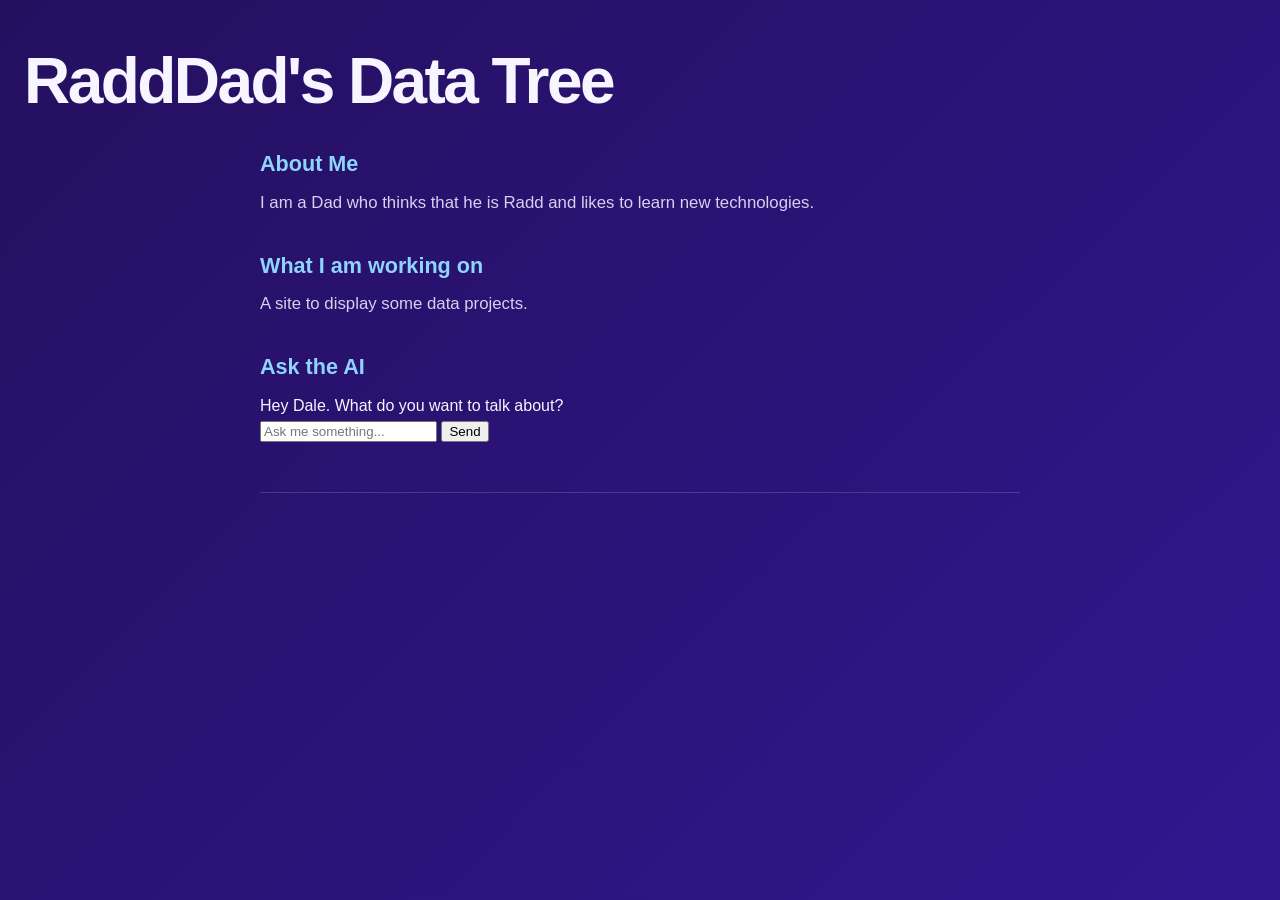
==== index.html @ f1d8755a "Enhance index.html with chat section and script Added a chat section with AI interaction functionali" ====
<!DOCTYPE html>
<html lang="en">
<head>
    <meta charset="UTF-8">
    <meta name="viewport" content="width=device-width, initial-scale=1.0">
    <link rel="stylesheet" href="main.css">
    <title>Radd Dad's Data</title>
</head>

<body>

    <h1>RaddDad's Data Tree</h1>

    <h2>About Me</h2>
    <p>
        I am a Dad who thinks that he is Radd and likes to learn new technologies.
    </p>

    <h2>What I am working on</h2>
    <p>
        A site to display some data projects.
    </p>

    <section class="chat-section">
        <h2>Ask the AI</h2>

        <div class="chat-window" id="chatWindow">
            <div class="message assistant-message">
                Hey Dale. What do you want to talk about?
            </div>
        </div>

        <form class="chat-form" id="chatForm">
            <input
                type="text"
                id="chatInput"
                placeholder="Ask me something..."
                autocomplete="off"
            >

            <button type="submit">
                Send
            </button>
        </form>
    </section>

    <footer></footer>

    <script>
        const chatForm = document.getElementById("chatForm");
        const chatInput = document.getElementById("chatInput");
        const chatWindow = document.getElementById("chatWindow");

        chatForm.addEventListener("submit", function(event) {
            event.preventDefault();

            const message = chatInput.value.trim();

            if (!message) {
                return;
            }

            const userMessage = document.createElement("div");
            userMessage.className = "message user-message";
            userMessage.textContent = message;

            chatWindow.appendChild(userMessage);

            const placeholder = document.createElement("div");
            placeholder.className = "message assistant-message";
            placeholder.textContent =
                "AI connection coming next 👀";

            chatWindow.appendChild(placeholder);

            chatInput.value = "";

            chatWindow.scrollTop = chatWindow.scrollHeight;
        });
    </script>

</body>
</html>
---- main.css ----
:root {
    --bg: #32168f;
    --bg-deep: #24105f;
    --surface: rgba(255, 255, 255, 0.08);
    --text: #f7f5ff;
    --muted: #d7d0f0;
    --accent: #8fd3ff;
    --border: rgba(255, 255, 255, 0.16);
}

* {
    box-sizing: border-box;
}

html {
    min-height: 100%;
    background: linear-gradient(135deg, var(--bg-deep), var(--bg));
}

body {
    margin: 0;
    min-height: 100vh;
    padding: 48px 24px;
    font-family: Arial, Helvetica, sans-serif;
    color: var(--text);
    background: transparent;
    line-height: 1.6;
}

body > * {
    width: min(760px, 100%);
    margin-left: auto;
    margin-right: auto;
}

h1 {
    margin: 0 0 32px;
    font-size: clamp(2.25rem, 6vw, 4rem);
    line-height: 1.05;
    letter-spacing: -0.04em;
}

h2 {
    margin-top: 32px;
    margin-bottom: 8px;
    color: var(--accent);
    font-size: 1.35rem;
}

p {
    margin-top: 0;
    color: var(--muted);
    font-size: 1.05rem;
}

footer {
    margin-top: 48px;
    padding-top: 20px;
    border-top: 1px solid var(--border);
}

@media (max-width: 600px) {
    body {
        padding: 32px 18px;
    }
}
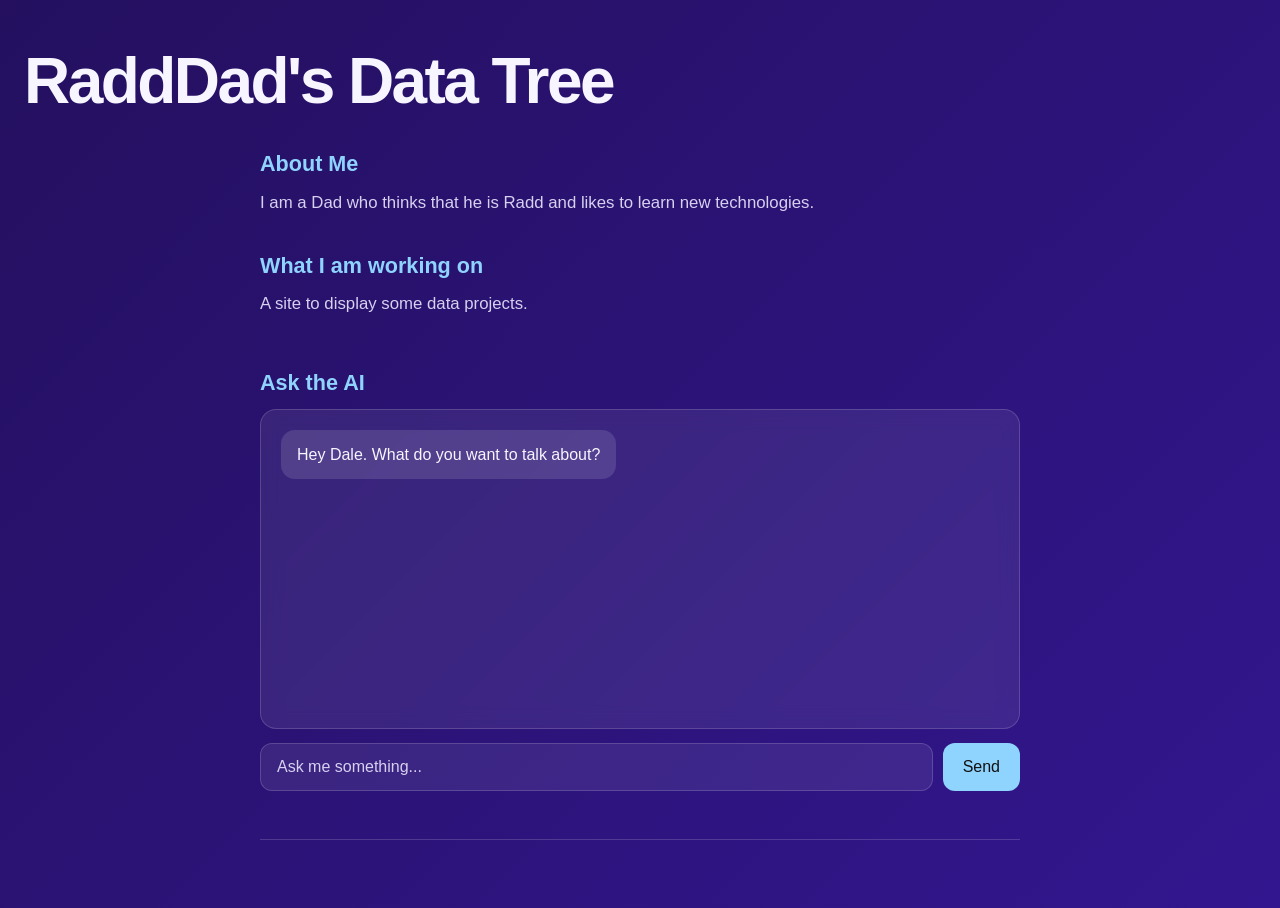
==== commit 4ea0cc5f: "Add files via upload" ====
--- a/index.html
+++ b/index.html
@@ -1,83 +1,117 @@
-<!DOCTYPE html>
-<html lang="en">
-<head>
-    <meta charset="UTF-8">
-    <meta name="viewport" content="width=device-width, initial-scale=1.0">
-    <link rel="stylesheet" href="main.css">
-    <title>Radd Dad's Data</title>
-</head>
-
-<body>
-
-    <h1>RaddDad's Data Tree</h1>
-
-    <h2>About Me</h2>
-    <p>
-        I am a Dad who thinks that he is Radd and likes to learn new technologies.
-    </p>
-
-    <h2>What I am working on</h2>
-    <p>
-        A site to display some data projects.
-    </p>
-
-    <section class="chat-section">
-        <h2>Ask the AI</h2>
-
-        <div class="chat-window" id="chatWindow">
-            <div class="message assistant-message">
-                Hey Dale. What do you want to talk about?
-            </div>
-        </div>
-
-        <form class="chat-form" id="chatForm">
-            <input
-                type="text"
-                id="chatInput"
-                placeholder="Ask me something..."
-                autocomplete="off"
-            >
-
-            <button type="submit">
-                Send
-            </button>
-        </form>
-    </section>
-
-    <footer></footer>
-
-    <script>
-        const chatForm = document.getElementById("chatForm");
-        const chatInput = document.getElementById("chatInput");
-        const chatWindow = document.getElementById("chatWindow");
-
-        chatForm.addEventListener("submit", function(event) {
-            event.preventDefault();
-
-            const message = chatInput.value.trim();
-
-            if (!message) {
-                return;
-            }
-
-            const userMessage = document.createElement("div");
-            userMessage.className = "message user-message";
-            userMessage.textContent = message;
-
-            chatWindow.appendChild(userMessage);
-
-            const placeholder = document.createElement("div");
-            placeholder.className = "message assistant-message";
-            placeholder.textContent =
-                "AI connection coming next 👀";
-
-            chatWindow.appendChild(placeholder);
-
-            chatInput.value = "";
-
-            chatWindow.scrollTop = chatWindow.scrollHeight;
-        });
-    </script>
-
-</body>
-</html>
+<!DOCTYPE html>
+<html lang="en">
+<head>
+    <meta charset="UTF-8">
+    <meta name="viewport" content="width=device-width, initial-scale=1.0">
+    <link rel="stylesheet" href="main.css">
+    <title>Radd Dad's Data</title>
+</head>
+
+<body>
+
+    <h1>RaddDad's Data Tree</h1>
+
+    <h2>About Me</h2>
+    <p>
+        I am a Dad who thinks that he is Radd and likes to learn new technologies.
+    </p>
+
+    <h2>What I am working on</h2>
+    <p>
+        A site to display some data projects.
+    </p>
+
+    <section class="chat-section">
+        <h2>Ask the AI</h2>
+
+        <div class="chat-window" id="chatWindow" role="log" aria-label="Chat messages" aria-live="polite">
+            <div class="message assistant-message">
+                Hey Dale. What do you want to talk about?
+            </div>
+        </div>
+
+        <form class="chat-form" id="chatForm">
+            <input
+                type="text"
+                id="chatInput"
+                placeholder="Ask me something..."
+                autocomplete="off"
+                maxlength="1200"
+                aria-label="Your message"
+            >
+
+            <button type="submit" id="chatSend">
+                Send
+            </button>
+        </form>
+    </section>
+
+    <footer></footer>
+
+    <script>
+        const chatForm = document.getElementById("chatForm");
+        const chatInput = document.getElementById("chatInput");
+        const chatWindow = document.getElementById("chatWindow");
+        const chatSend = document.getElementById("chatSend");
+        // Set this to the URL of your deployed Vercel function after deployment.
+        const CHAT_API_URL = "https://YOUR-VERCEL-PROJECT.vercel.app/api/chat";
+        const conversation = [];
+
+        function addMessage(text, className) {
+            const element = document.createElement("div");
+            element.className = `message ${className}`;
+            element.textContent = text;
+            chatWindow.appendChild(element);
+            chatWindow.scrollTop = chatWindow.scrollHeight;
+            return element;
+        }
+
+        chatForm.addEventListener("submit", async function(event) {
+            event.preventDefault();
+
+            const message = chatInput.value.trim();
+            if (!message || chatSend.disabled) {
+                return;
+            }
+
+            addMessage(message, "user-message");
+            chatInput.value = "";
+            chatSend.disabled = true;
+            chatInput.disabled = true;
+            const reply = addMessage("Thinking…", "assistant-message");
+
+            try {
+                if (CHAT_API_URL.includes("YOUR-VERCEL-PROJECT")) {
+                    throw new Error("not-configured");
+                }
+
+                const messages = [...conversation, { role: "user", content: message }].slice(-8);
+                const response = await fetch(CHAT_API_URL, {
+                    method: "POST",
+                    headers: { "Content-Type": "application/json" },
+                    body: JSON.stringify({ messages })
+                });
+                const data = await response.json();
+                if (!response.ok || typeof data.reply !== "string" || !data.reply.trim()) {
+                    throw new Error("api-error");
+                }
+
+                reply.textContent = data.reply;
+                conversation.push({ role: "user", content: message });
+                conversation.push({ role: "assistant", content: data.reply });
+                if (conversation.length > 8) conversation.splice(0, conversation.length - 8);
+            } catch (error) {
+                reply.textContent = error.message === "not-configured"
+                    ? "Chat is being connected. Please try again soon."
+                    : "Couldn’t get a reply. Please try again.";
+            } finally {
+                chatSend.disabled = false;
+                chatInput.disabled = false;
+                chatInput.focus();
+                chatWindow.scrollTop = chatWindow.scrollHeight;
+            }
+        });
+    </script>
+
+</body>
+</html>
--- a/main.css
+++ b/main.css
@@ -64,3 +64,82 @@
         padding: 32px 18px;
     }
 }
+
+.chat-section {
+    margin-top: 48px;
+}
+
+.chat-window {
+    min-height: 320px;
+    max-height: 480px;
+    overflow-y: auto;
+    padding: 20px;
+    border: 1px solid var(--border);
+    border-radius: 16px;
+    background: var(--surface);
+    backdrop-filter: blur(10px);
+}
+
+.message {
+    width: fit-content;
+    max-width: 80%;
+    margin-bottom: 14px;
+    padding: 12px 16px;
+    border-radius: 14px;
+}
+
+.assistant-message {
+    margin-right: auto;
+    background: rgba(255, 255, 255, 0.12);
+    color: var(--text);
+}
+
+.user-message {
+    margin-left: auto;
+    background: var(--accent);
+    color: #111;
+}
+
+.chat-form {
+    display: flex;
+    gap: 10px;
+    margin-top: 14px;
+}
+
+.chat-form input {
+    flex: 1;
+    padding: 14px 16px;
+    border: 1px solid var(--border);
+    border-radius: 12px;
+    font-size: 1rem;
+    background: rgba(255, 255, 255, 0.08);
+    color: var(--text);
+    outline: none;
+}
+
+.chat-form input::placeholder {
+    color: var(--muted);
+}
+
+.chat-form input:focus {
+    border-color: var(--accent);
+}
+
+.chat-form button {
+    padding: 14px 20px;
+    border: none;
+    border-radius: 12px;
+    font-size: 1rem;
+    cursor: pointer;
+    background: var(--accent);
+    color: #111;
+}
+
+.chat-form button:hover {
+    opacity: 0.9;
+}
+
+.chat-form button:disabled {
+    opacity: 0.6;
+    cursor: wait;
+}
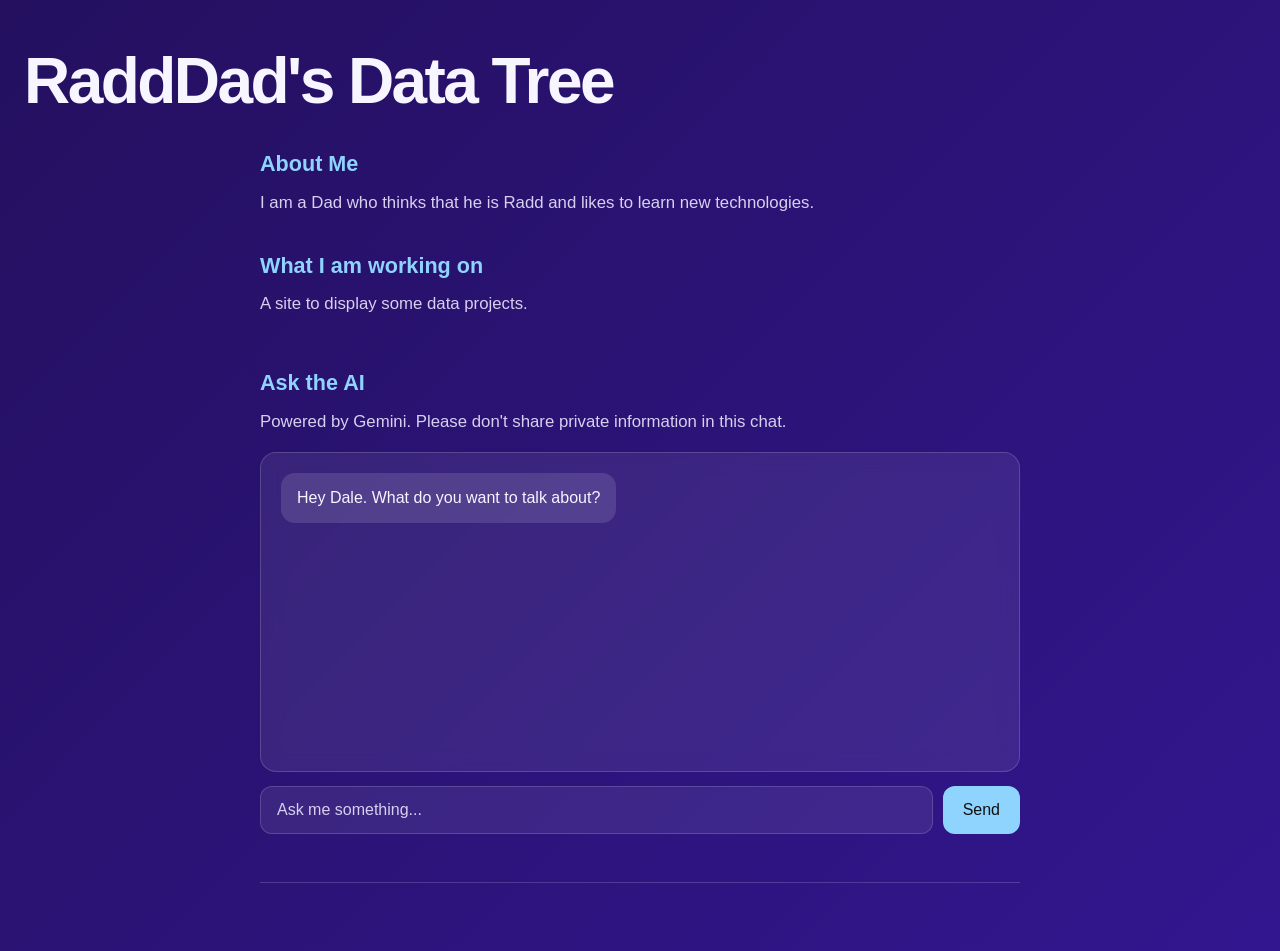
==== commit 58be17b9: "Add files via upload" ====
--- a/index.html
+++ b/index.html
@@ -23,6 +23,7 @@
 
     <section class="chat-section">
         <h2>Ask the AI</h2>
+        <p>Powered by Gemini. Please don't share private information in this chat.</p>
 
         <div class="chat-window" id="chatWindow" role="log" aria-label="Chat messages" aria-live="polite">
             <div class="message assistant-message">
@@ -53,8 +54,7 @@
         const chatInput = document.getElementById("chatInput");
         const chatWindow = document.getElementById("chatWindow");
         const chatSend = document.getElementById("chatSend");
-        // Set this to the URL of your deployed Vercel function after deployment.
-        const CHAT_API_URL = "https://YOUR-VERCEL-PROJECT.vercel.app/api/chat";
+        const CHAT_API_URL = "https://mywebsite-raddadd.vercel.app/api/chat";
         const conversation = [];
 
         function addMessage(text, className) {
@@ -81,10 +81,6 @@
             const reply = addMessage("Thinking…", "assistant-message");
 
             try {
-                if (CHAT_API_URL.includes("YOUR-VERCEL-PROJECT")) {
-                    throw new Error("not-configured");
-                }
-
                 const messages = [...conversation, { role: "user", content: message }].slice(-8);
                 const response = await fetch(CHAT_API_URL, {
                     method: "POST",
@@ -101,9 +97,7 @@
                 conversation.push({ role: "assistant", content: data.reply });
                 if (conversation.length > 8) conversation.splice(0, conversation.length - 8);
             } catch (error) {
-                reply.textContent = error.message === "not-configured"
-                    ? "Chat is being connected. Please try again soon."
-                    : "Couldn’t get a reply. Please try again.";
+                reply.textContent = "Couldn’t get a reply. Please try again.";
             } finally {
                 chatSend.disabled = false;
                 chatInput.disabled = false;
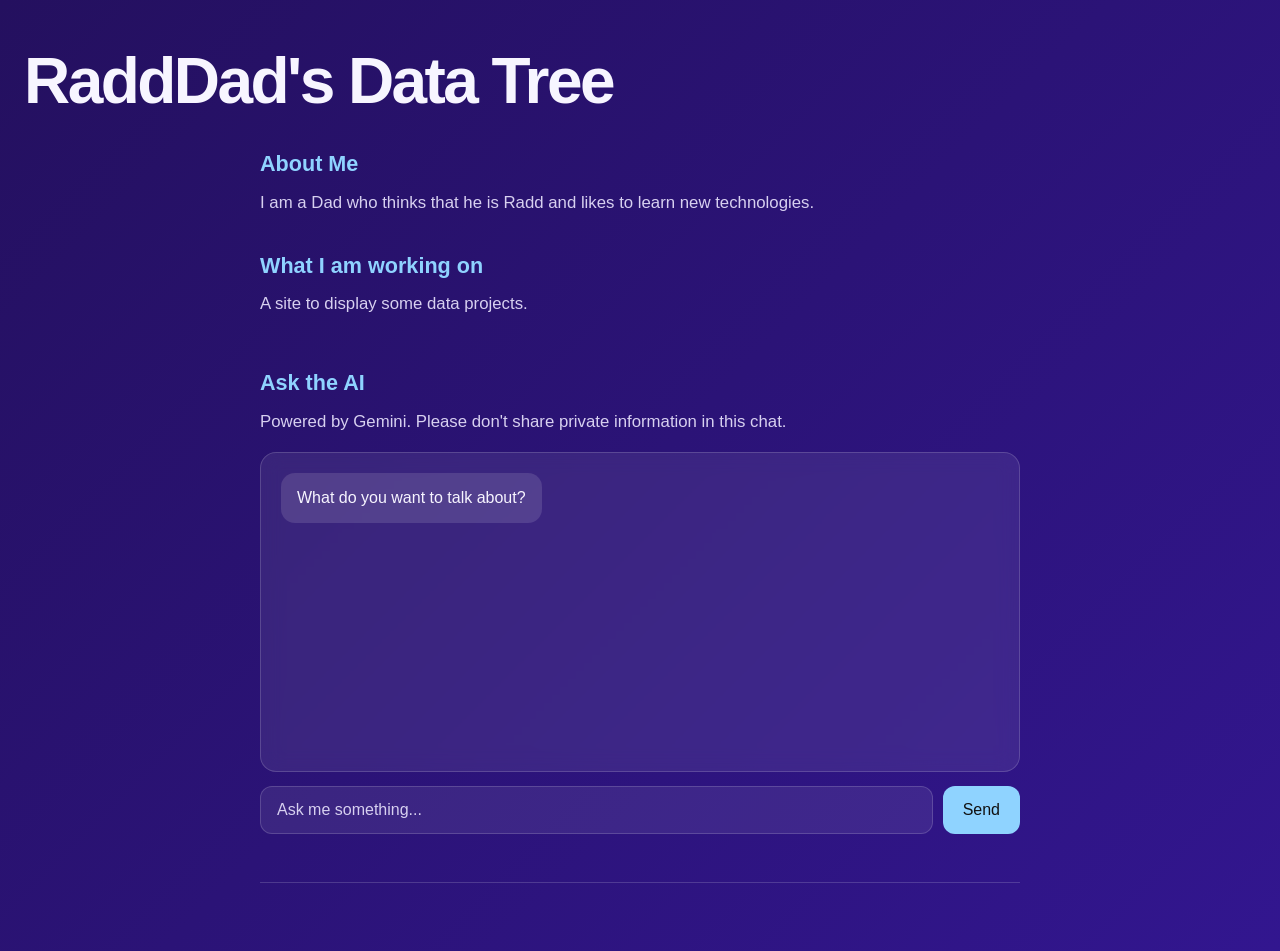
==== commit 309b5635: "Update index.html" ====
--- a/index.html
+++ b/index.html
@@ -27,7 +27,7 @@
 
         <div class="chat-window" id="chatWindow" role="log" aria-label="Chat messages" aria-live="polite">
             <div class="message assistant-message">
-                Hey Dale. What do you want to talk about?
+                What do you want to talk about?
             </div>
         </div>
 
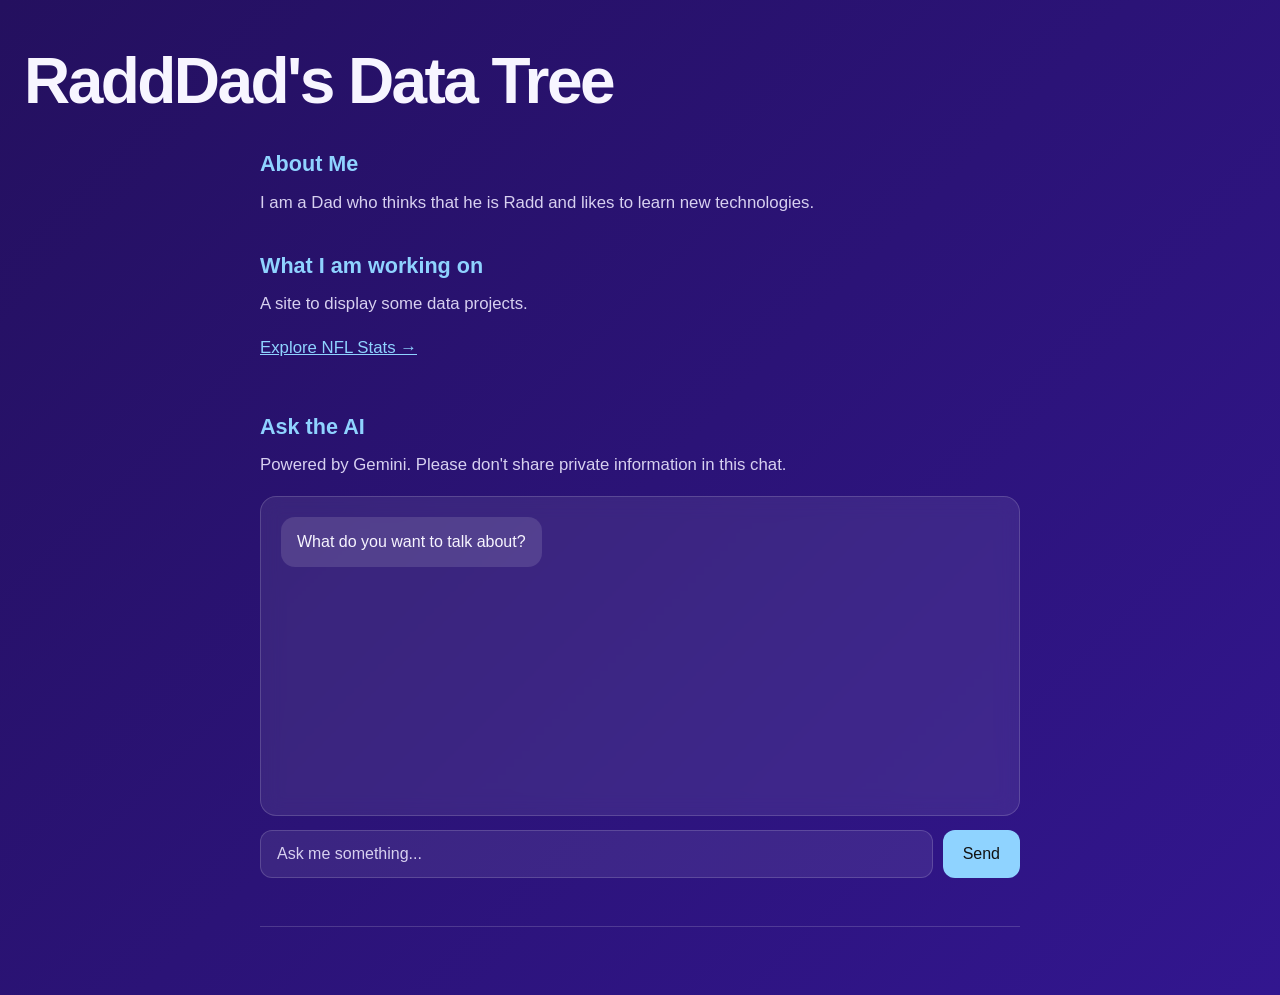
==== commit 113c0e75: "Add NFL stats page powered by nflverse" ====
--- a/index.html
+++ b/index.html
@@ -20,6 +20,8 @@
     <p>
         A site to display some data projects.
     </p>
+
+    <p><a href="nfl-stats.html" style="color: var(--accent)">Explore NFL Stats →</a></p>
 
     <section class="chat-section">
         <h2>Ask the AI</h2>
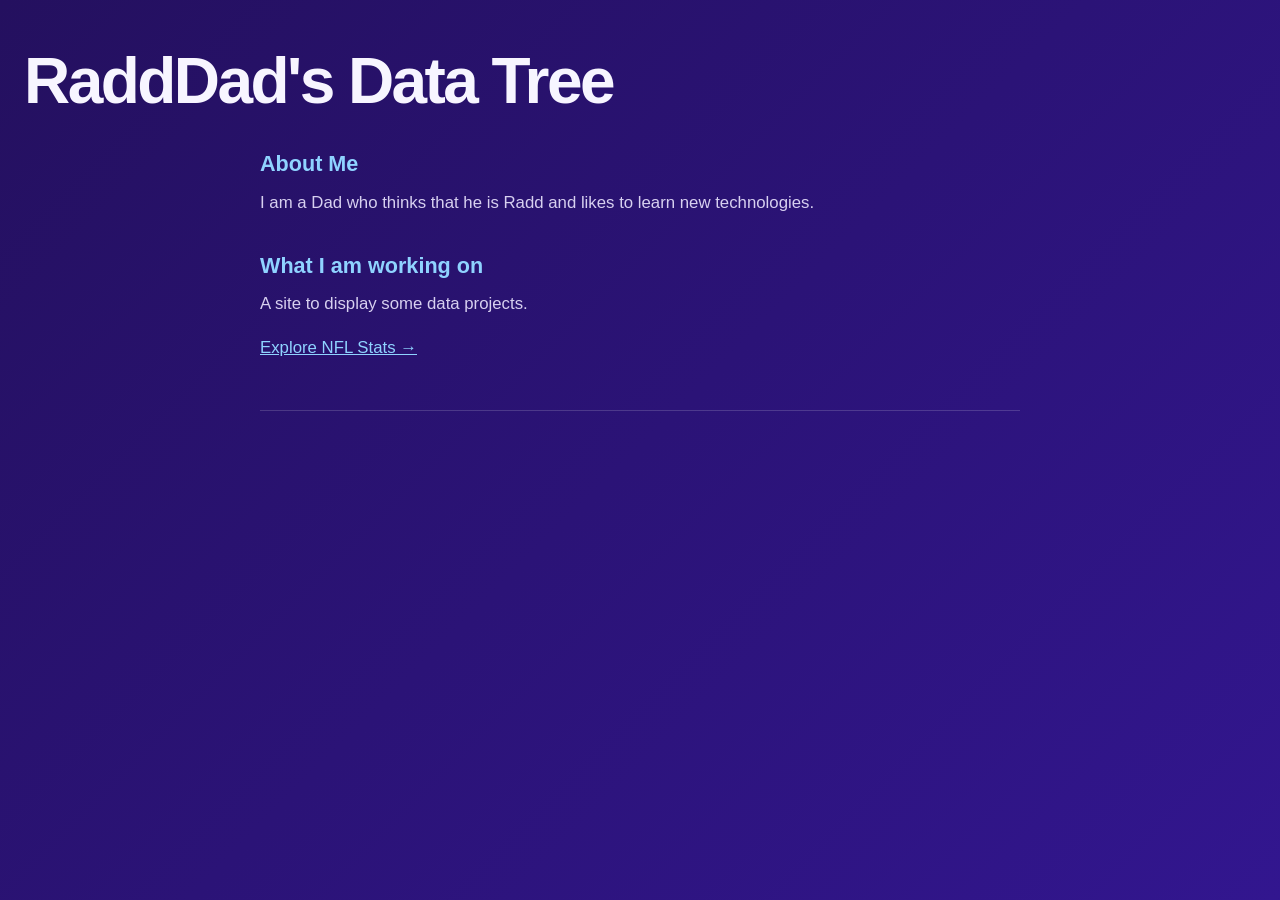
==== commit 23455ace: "Move AI chat to NFL page with data-backed stat queries and trends" ====
--- a/index.html
+++ b/index.html
@@ -23,91 +23,11 @@
 
     <p><a href="nfl-stats.html" style="color: var(--accent)">Explore NFL Stats →</a></p>
 
-    <section class="chat-section">
-        <h2>Ask the AI</h2>
-        <p>Powered by Gemini. Please don't share private information in this chat.</p>
 
-        <div class="chat-window" id="chatWindow" role="log" aria-label="Chat messages" aria-live="polite">
-            <div class="message assistant-message">
-                What do you want to talk about?
-            </div>
-        </div>
-
-        <form class="chat-form" id="chatForm">
-            <input
-                type="text"
-                id="chatInput"
-                placeholder="Ask me something..."
-                autocomplete="off"
-                maxlength="1200"
-                aria-label="Your message"
-            >
-
-            <button type="submit" id="chatSend">
-                Send
-            </button>
-        </form>
-    </section>
 
     <footer></footer>
 
-    <script>
-        const chatForm = document.getElementById("chatForm");
-        const chatInput = document.getElementById("chatInput");
-        const chatWindow = document.getElementById("chatWindow");
-        const chatSend = document.getElementById("chatSend");
-        const CHAT_API_URL = "https://mywebsite-raddadd.vercel.app/api/chat";
-        const conversation = [];
 
-        function addMessage(text, className) {
-            const element = document.createElement("div");
-            element.className = `message ${className}`;
-            element.textContent = text;
-            chatWindow.appendChild(element);
-            chatWindow.scrollTop = chatWindow.scrollHeight;
-            return element;
-        }
-
-        chatForm.addEventListener("submit", async function(event) {
-            event.preventDefault();
-
-            const message = chatInput.value.trim();
-            if (!message || chatSend.disabled) {
-                return;
-            }
-
-            addMessage(message, "user-message");
-            chatInput.value = "";
-            chatSend.disabled = true;
-            chatInput.disabled = true;
-            const reply = addMessage("Thinking…", "assistant-message");
-
-            try {
-                const messages = [...conversation, { role: "user", content: message }].slice(-8);
-                const response = await fetch(CHAT_API_URL, {
-                    method: "POST",
-                    headers: { "Content-Type": "application/json" },
-                    body: JSON.stringify({ messages })
-                });
-                const data = await response.json();
-                if (!response.ok || typeof data.reply !== "string" || !data.reply.trim()) {
-                    throw new Error("api-error");
-                }
-
-                reply.textContent = data.reply;
-                conversation.push({ role: "user", content: message });
-                conversation.push({ role: "assistant", content: data.reply });
-                if (conversation.length > 8) conversation.splice(0, conversation.length - 8);
-            } catch (error) {
-                reply.textContent = "Couldn’t get a reply. Please try again.";
-            } finally {
-                chatSend.disabled = false;
-                chatInput.disabled = false;
-                chatInput.focus();
-                chatWindow.scrollTop = chatWindow.scrollHeight;
-            }
-        });
-    </script>
 
 </body>
 </html>
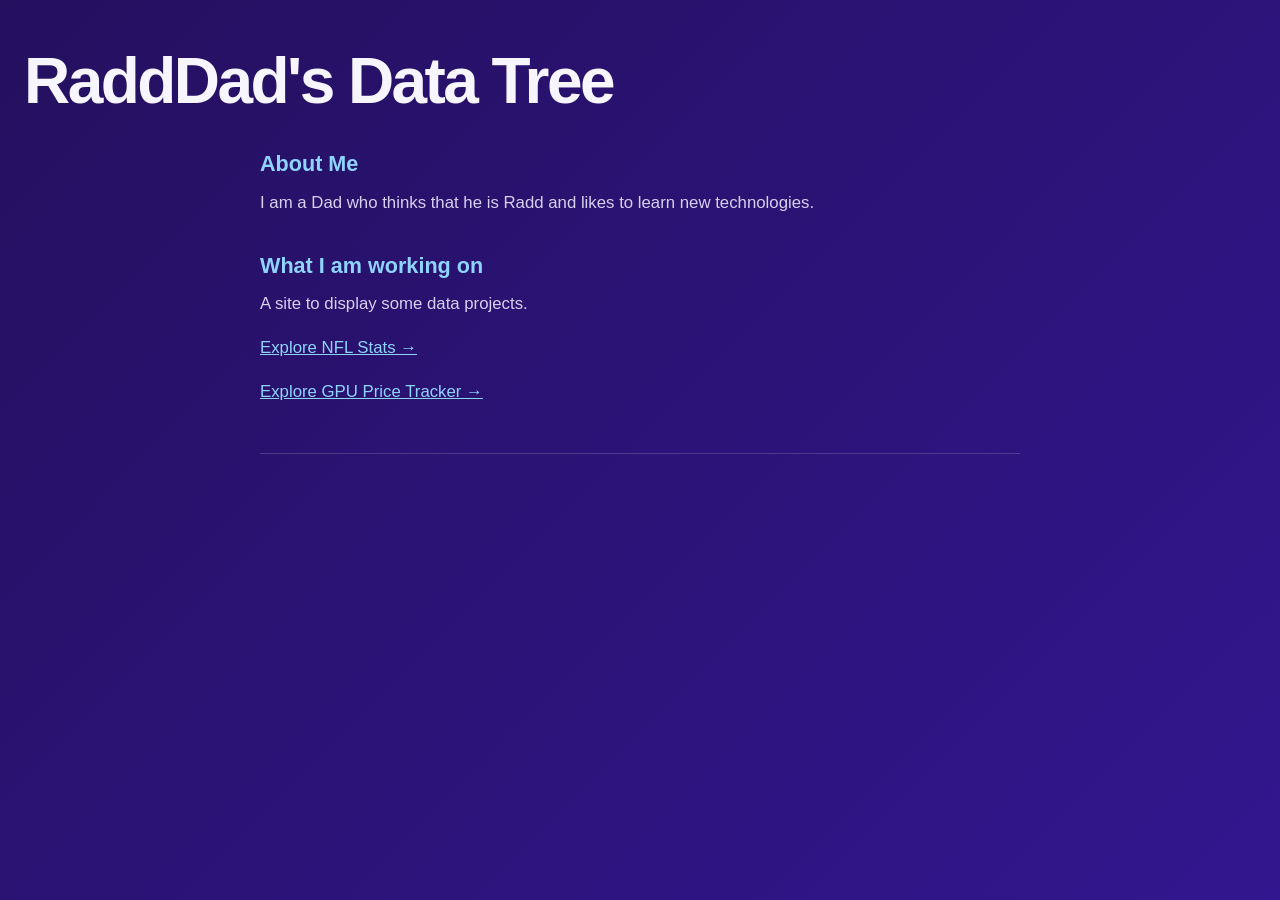
==== commit f5d964ab: "Add GPU price tracker page connected to price-history repository" ====
--- a/index.html
+++ b/index.html
@@ -22,6 +22,7 @@
     </p>
 
     <p><a href="nfl-stats.html" style="color: var(--accent)">Explore NFL Stats →</a></p>
+    <p><a href="gpu-tracker.html" style="color: var(--accent)">Explore GPU Price Tracker →</a></p>
 
 
 
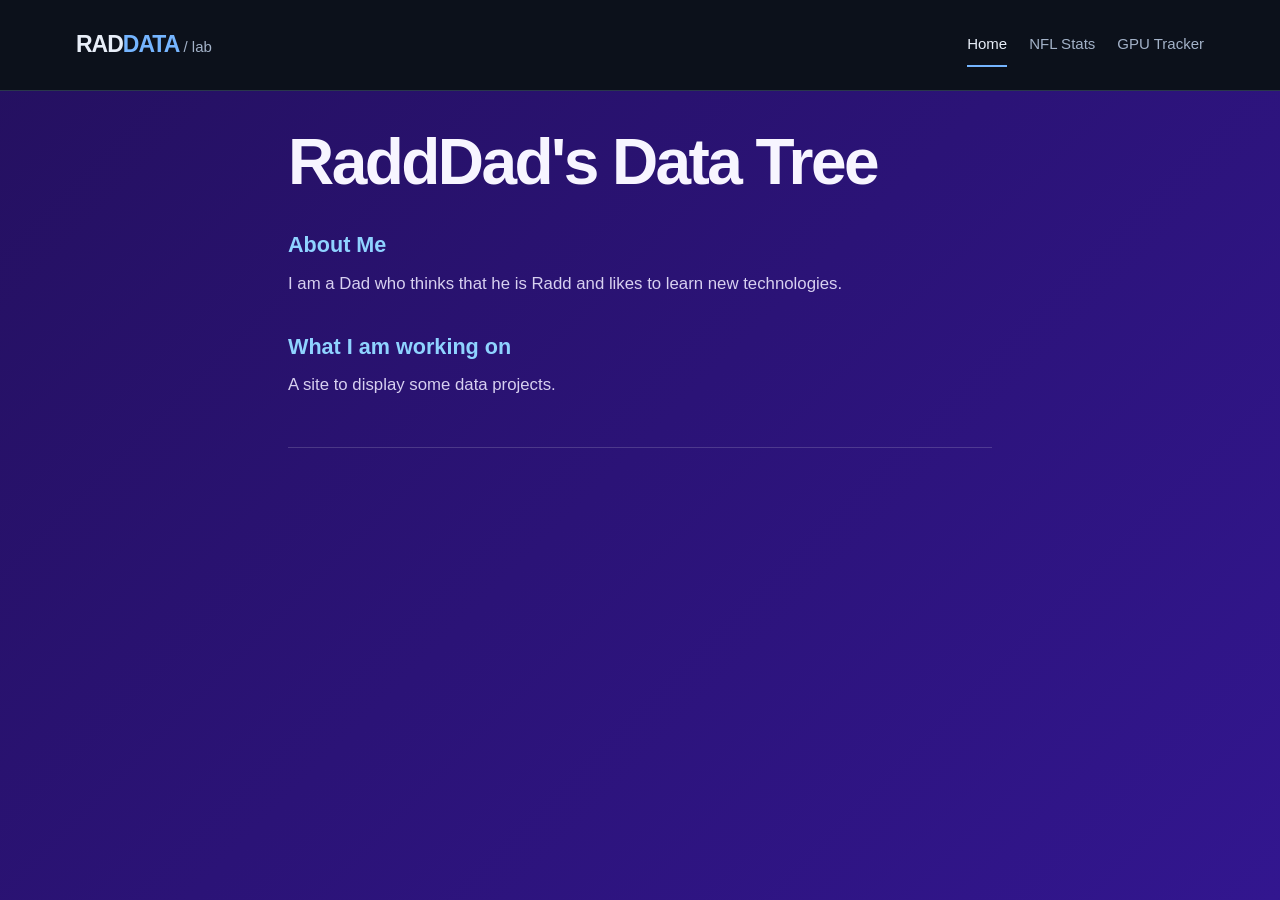
==== commit c095ec21: "Standardize shared top navigation across Home, NFL Stats, and GPU Tracker" ====
--- a/index.html
+++ b/index.html
@@ -4,10 +4,23 @@
     <meta charset="UTF-8">
     <meta name="viewport" content="width=device-width, initial-scale=1.0">
     <link rel="stylesheet" href="main.css">
+    <link rel="stylesheet" href="site-nav.css">
     <title>Radd Dad's Data</title>
 </head>
 
-<body>
+<body class="has-site-nav">
+  <a class="site-skip" href="#main-content">Skip to content</a>
+  <header class="site-header">
+    <div class="site-header-inner">
+      <a class="wordmark" href="index.html" aria-label="RadData home">RAD<span>DATA</span><small> / lab</small></a>
+      <nav aria-label="Main navigation">
+        <a href="index.html" aria-current="page">Home</a>
+        <a href="nfl-stats.html">NFL Stats</a>
+        <a href="gpu-tracker.html">GPU Tracker</a>
+      </nav>
+    </div>
+  </header>
+  <main id="main-content" class="site-content">
 
     <h1>RaddDad's Data Tree</h1>
 
@@ -21,8 +34,6 @@
         A site to display some data projects.
     </p>
 
-    <p><a href="nfl-stats.html" style="color: var(--accent)">Explore NFL Stats →</a></p>
-    <p><a href="gpu-tracker.html" style="color: var(--accent)">Explore GPU Price Tracker →</a></p>
 
 
 
@@ -30,5 +41,6 @@
 
 
 
+  </main>
 </body>
 </html>
--- a/site-nav.css
+++ b/site-nav.css
@@ -0,0 +1,61 @@
+/* Shared navigation for every public page. Load after page styles. */
+body.has-site-nav { padding: 0; }
+.has-site-nav > .site-header {
+  box-sizing: border-box;
+  width: 100%;
+  max-width: none;
+  margin: 0;
+  padding: 0;
+  color: #e8eef8;
+  background: #0c111b;
+  border-bottom: 1px solid #29374b;
+  font: 15px/1.55 Arial, Helvetica, sans-serif;
+}
+.site-header-inner {
+  box-sizing: border-box;
+  max-width: 1184px;
+  margin: 0 auto;
+  padding: 23px 28px;
+  display: flex;
+  align-items: center;
+  justify-content: space-between;
+  flex-wrap: wrap;
+  gap: 20px;
+}
+.site-header .wordmark {
+  color: #e8eef8;
+  font-size: 23px;
+  font-weight: 600;
+  letter-spacing: -1px;
+  text-decoration: none;
+  white-space: nowrap;
+}
+.site-header .wordmark span { color: #75b5ff; }
+.site-header .wordmark small { color: #a3b2c8; font-size: 15px; font-weight: 400; letter-spacing: 0; }
+.site-header nav { display: flex; flex-wrap: wrap; align-items: center; gap: 22px; margin: 0; padding: 0; }
+.site-header nav a {
+  box-sizing: border-box;
+  min-height: 44px;
+  display: inline-flex;
+  align-items: center;
+  padding: 8px 0;
+  border-bottom: 2px solid transparent;
+  color: #a3b2c8;
+  font-size: 15px;
+  font-weight: 400;
+  letter-spacing: normal;
+  text-decoration: none;
+  white-space: nowrap;
+}
+.site-header nav a:hover { color: #e8eef8; }
+.site-header nav a[aria-current="page"] { color: #e8eef8; border-bottom-color: #75b5ff; }
+.site-header a:focus-visible, .site-skip:focus-visible { outline: 2px solid #75b5ff; outline-offset: 4px; }
+.site-content { box-sizing: border-box; padding: 38px 28px 24px; }
+.site-skip { position: absolute; top: 8px; left: 8px; width: auto; padding: 10px; color: #75b5ff; background: #121b29; transform: translateY(-160%); z-index: 5; }
+.site-skip:focus { transform: none; }
+@media (max-width: 760px) {
+  .site-header-inner { padding: 18px; gap: 12px; }
+  .site-header nav { gap: 18px; margin-left: auto; }
+  .site-header nav a { font-size: 13px; }
+  .site-content { padding: 28px 16px 20px; }
+}
